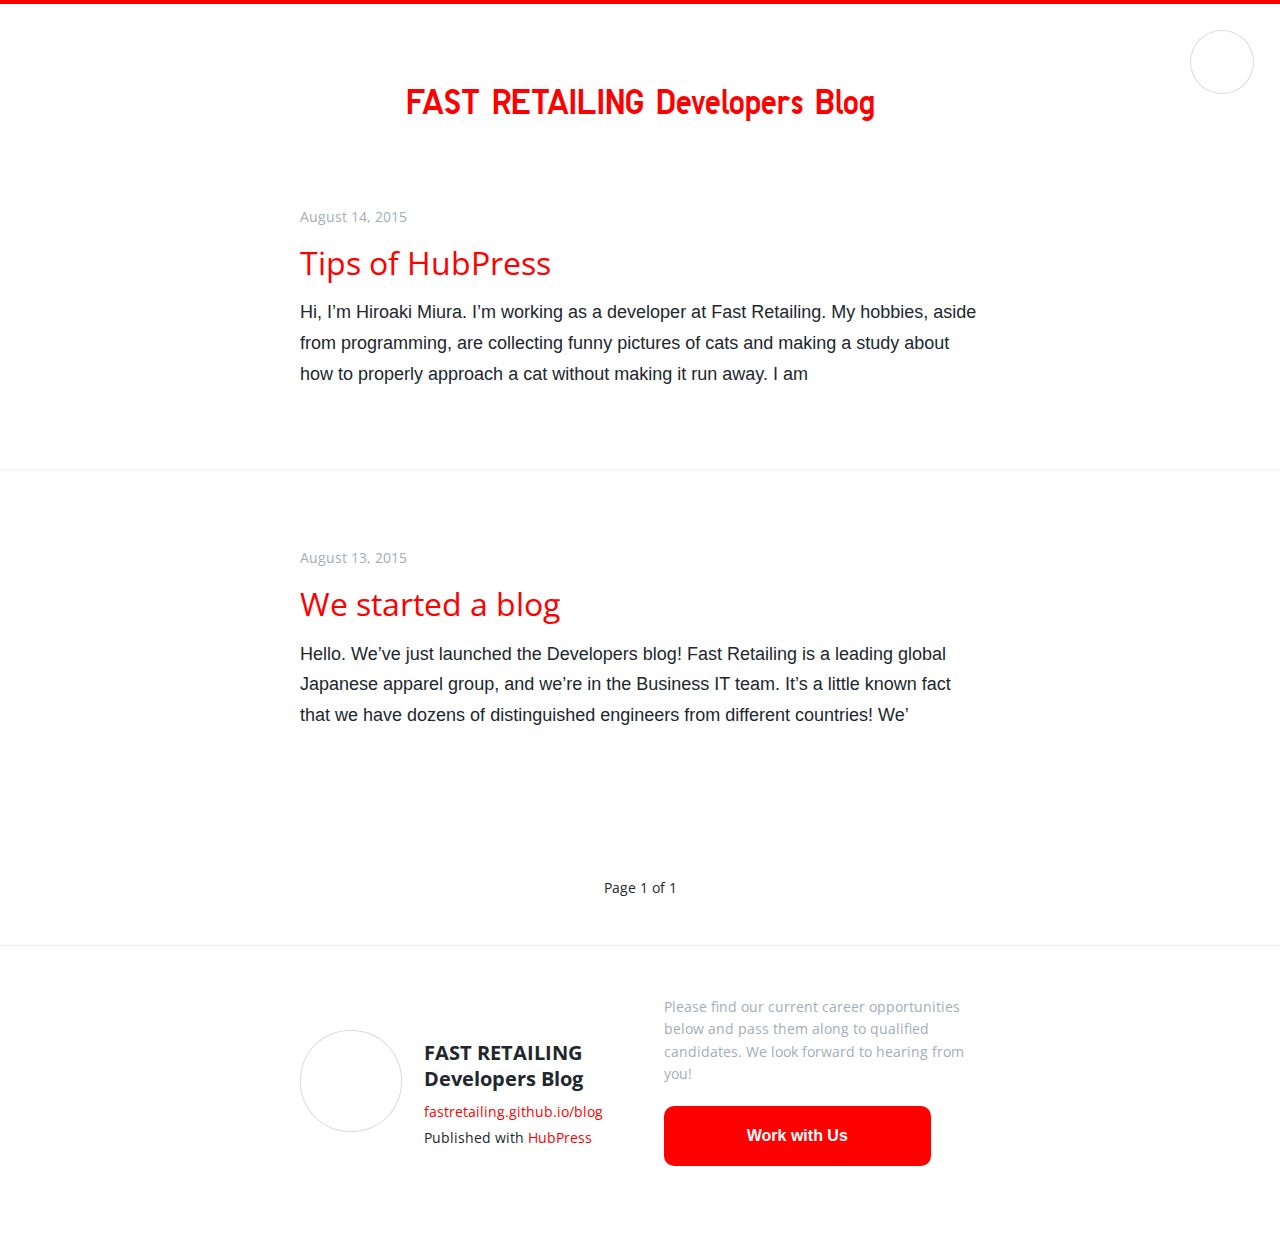
==== index.html @ e125a6b2 "Publish page-1 index" ====
<!DOCTYPE html>
<html>
<head>
    <meta charset="utf-8" />
    <meta http-equiv="X-UA-Compatible" content="IE=edge" />

    <title>FAST RETAILING Developers Blog</title>
    <meta name="description" content="Please find our current career opportunities below and pass them along to qualified candidates. We look forward to hearing from you!" />

    <meta name="HandheldFriendly" content="True" />
    <meta name="viewport" content="width=device-width, initial-scale=1.0" />

    <link rel="shortcut icon" href="//fastretailing.github.io/blog/themes/Roon/favicon.ico">

    <link rel="stylesheet" type="text/css" href="//fonts.googleapis.com/css?family=Merriweather:400,700,400italic,700italic|Open+Sans:400italic,700italic,700,400">
    <link rel="stylesheet" type="text/css" href="//fastretailing.github.io/blog/themes/Roon/assets/css/screen.css?v=1.0.0" />

    <link rel="canonical" href="https://fastretailing.github.io/blog" />
    <meta name="generator" content="Ghost ?" />
    <link rel="alternate" type="application/rss+xml" title="FAST RETAILING Developers Blog" href="https://fastretailing.github.io/blog/rss" />
    <link rel="stylesheet" href="//cdnjs.cloudflare.com/ajax/libs/highlight.js/8.4/styles/default.min.css">
</head>
<body class="home-template user ">

    
<header role="banner">
    <div class="wrap">
        <h1><a href="https://fastretailing.github.io/blog">FAST RETAILING Developers Blog</a></h1>
    </div>
</header>


<article class="post ">


    <div class="meta">
        <time datetime="2015-08-14"><a href="https://fastretailing.github.io/blog/2015/08/14/Tips-of-HubPress.html">August 14, 2015</a></time>
    </div>

    <header>
        <h1><a href="https://fastretailing.github.io/blog/2015/08/14/Tips-of-HubPress.html">Tips of HubPress</a></h1>
    </header>

    <div class="text">
        <p>Hi, I&#8217;m Hiroaki Miura. I&#8217;m working as a developer at Fast Retailing. My hobbies, aside from programming, are collecting funny pictures of cats and making a study about how to properly approach a cat without making it run away. I am</p>
        <a href="https://fastretailing.github.io/blog/2015/08/14/Tips-of-HubPress.html" class="readmore">Continue Reading</a>
    </div>
</article>

<article class="post ">


    <div class="meta">
        <time datetime="2015-08-13"><a href="https://fastretailing.github.io/blog/2015/08/13/We-started-a-blog.html">August 13, 2015</a></time>
    </div>

    <header>
        <h1><a href="https://fastretailing.github.io/blog/2015/08/13/We-started-a-blog.html">We started a blog</a></h1>
    </header>

    <div class="text">
        <p>Hello. We’ve just launched the Developers blog! Fast Retailing is a leading global Japanese apparel group, and we&#8217;re in the Business IT team. It&#8217;s a little known fact that we have dozens of distinguished engineers from different countries! We&#8217;</p>
        <a href="https://fastretailing.github.io/blog/2015/08/13/We-started-a-blog.html" class="readmore">Continue Reading</a>
    </div>
</article>

<nav class="pagination" role="navigation">
    <span class="page-number">Page 1 of 1</span>
</nav>

<footer role="contentinfo">
    <div class="inner">
        <div class="vcard">
            <!-- <a href="https://fastretailing.github.io/blog/rss" id="btn_feed" class="btn" title="Feed" target="_blank">
                <span aria-hidden="true" data-icon=")"></span>
                <strong>Feed</strong>
            </a> -->

            <a href="https://fastretailing.github.io/blog" class="photo circle">
                <span style="background-image: url('http://www.fastretailing.com/jp/images/logo_fr.gif');">
                    <img src="http://www.fastretailing.com/jp/images/logo_fr.gif" alt="FAST RETAILING Developers Blog">
                </span>
            </a>

            <div class="details">
                <h4><a href="https://fastretailing.github.io/blog" class="url n">FAST RETAILING Developers Blog</a></h4>
                <a href="https://fastretailing.github.io/blog" class="js-remove-domain-schema">https://fastretailing.github.io/blog</a><br>
                <span>Published with <a href="http://hubpress.io">HubPress</a></span>
            </div>
        </div>
        <div id="user_bio">
            <div class="inner">
                Please find our current career opportunities below and pass them along to qualified candidates. We look forward to hearing from you!
            </div>
            <button id="work_with_us_btn" onclick="location.href='http://www.fastretailing.com/employment/en_us/'">
                Work with Us
            </button>
        </div>
    </div>
</footer>


        <a href="https://fastretailing.github.io/blog" id="blog_badge">
            <span style="background-image: url('http://www.fastretailing.com/jp/images/logo_fr.gif');">FAST RETAILING Developers Blog</span>
        </a>


    <script>


        function no_schema_links () {
            var links = document.querySelectorAll('.js-remove-domain-schema');
            if (links) {
                for (i = 0; i < links.length; ++i) {
                    var link = links[i],
                        text = link.innerHTML,
                        no_schema = text.replace(/.*?:\/\//g, "");
                    link.innerHTML = no_schema;
                }
            }
        }

        window.onload = function () {
            no_schema_links();

        }
    </script>

    <script src="//cdnjs.cloudflare.com/ajax/libs/jquery/2.1.3/jquery.min.js?v="></script> <script src="//cdnjs.cloudflare.com/ajax/libs/moment.js/2.9.0/moment-with-locales.min.js?v="></script> <script src="//cdnjs.cloudflare.com/ajax/libs/highlight.js/8.4/highlight.min.js?v="></script> 
      <script type="text/javascript">
        jQuery( document ).ready(function() {
          // change date with ago
          jQuery('ago.ago').each(function(){
            var element = jQuery(this).parent();
            element.html( moment(element.text()).fromNow());
          });
        });

        hljs.initHighlightingOnLoad();      
      </script>



    <script>
    (function(i,s,o,g,r,a,m){i['GoogleAnalyticsObject']=r;i[r]=i[r]||function(){
      (i[r].q=i[r].q||[]).push(arguments)},i[r].l=1*new Date();a=s.createElement(o),
      m=s.getElementsByTagName(o)[0];a.async=1;a.src=g;m.parentNode.insertBefore(a,m)
    })(window,document,'script','//www.google-analytics.com/analytics.js','ga');

    ga('create', 'UA-494938-118', 'auto');
    ga('send', 'pageview');

    </script>

</body>
</html>
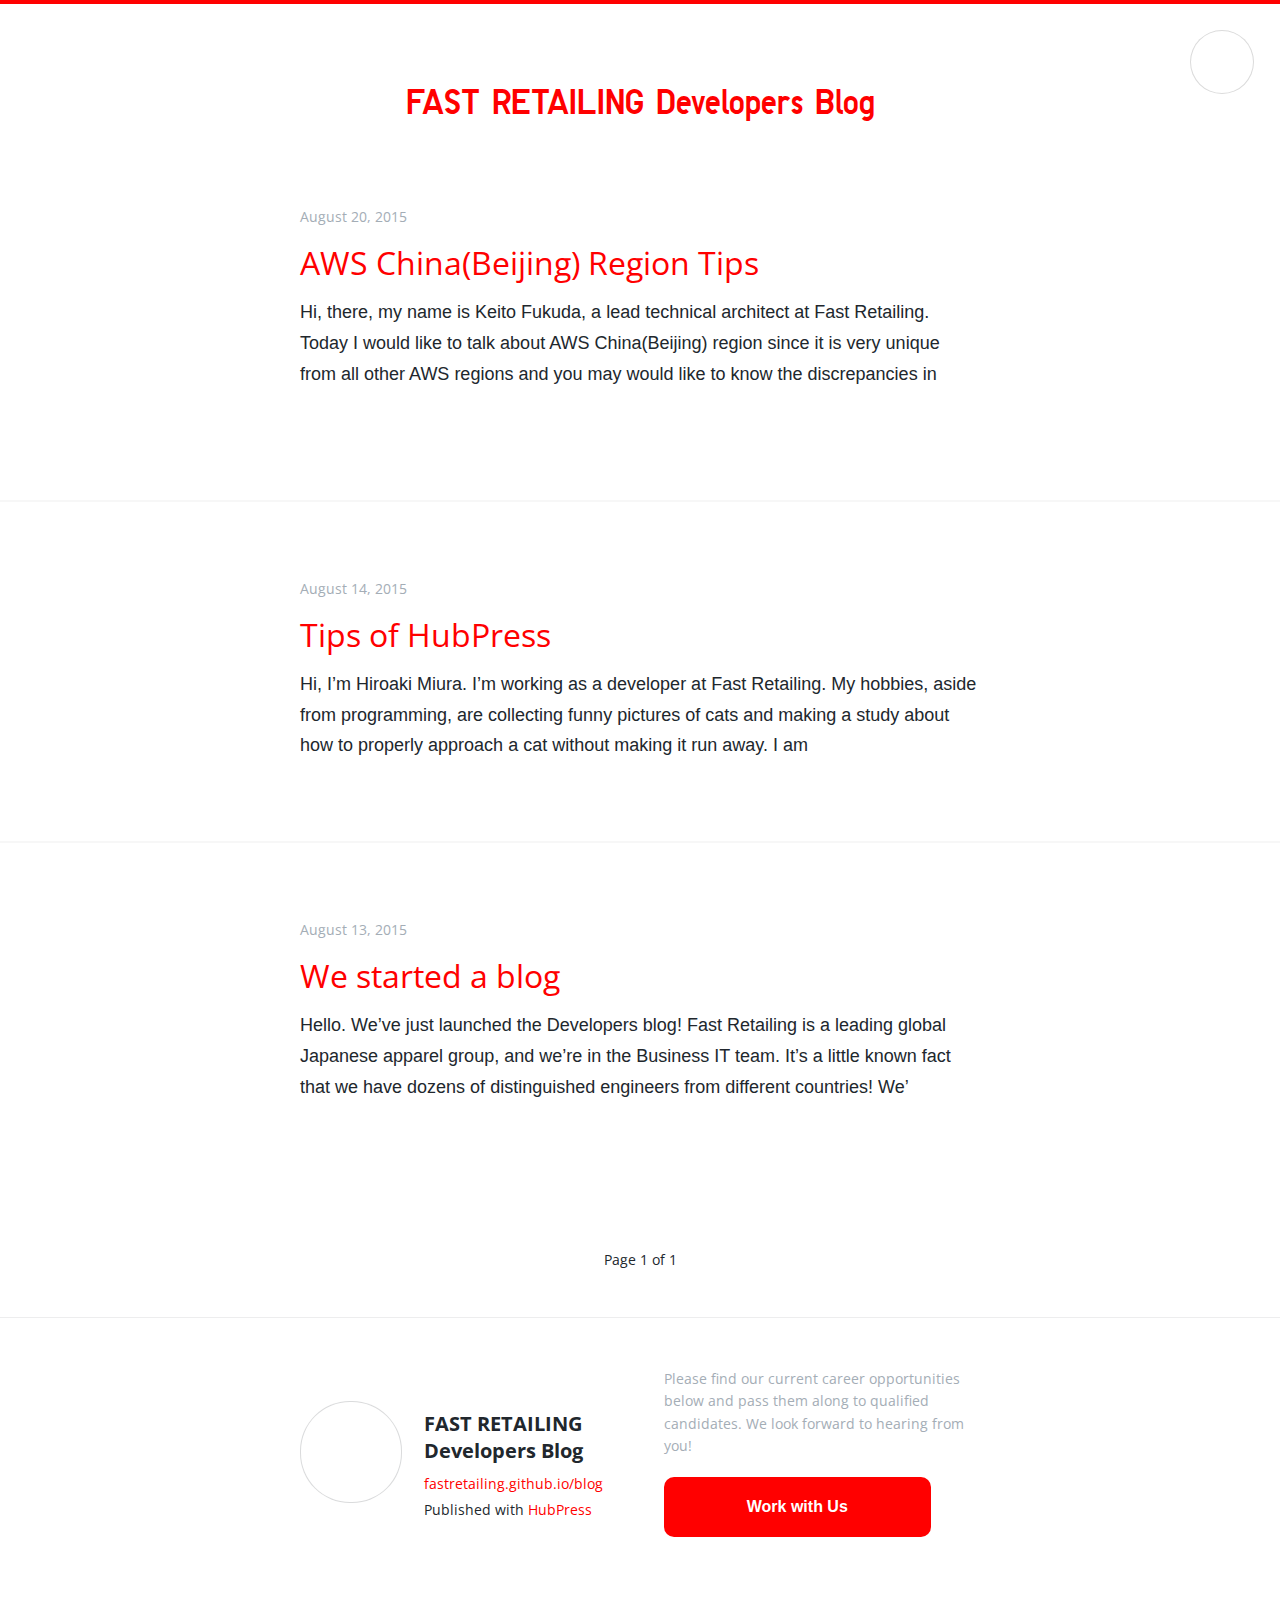
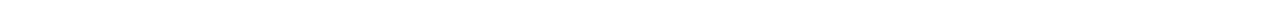
==== commit 9a4286c2: "Publish page-1 index" ====
--- a/index.html
+++ b/index.html
@@ -29,6 +29,23 @@
     </div>
 </header>
 
+
+<article class="post ">
+
+
+    <div class="meta">
+        <time datetime="2015-08-20"><a href="https://fastretailing.github.io/blog2015-8-20-AWS-ChinaBeijing-Region-Tips.adoc">August 20, 2015</a></time>
+    </div>
+
+    <header>
+        <h1><a href="https://fastretailing.github.io/blog2015-8-20-AWS-ChinaBeijing-Region-Tips.adoc">AWS China(Beijing) Region Tips</a></h1>
+    </header>
+
+    <div class="text">
+        <p>Hi, there, my name is Keito Fukuda, a lead technical architect at Fast Retailing. Today I would like to talk about AWS China(Beijing) region since it is very unique from all other AWS regions and you may would like to know the discrepancies in</p>
+        <a href="https://fastretailing.github.io/blog2015-8-20-AWS-ChinaBeijing-Region-Tips.adoc" class="readmore">Continue Reading</a>
+    </div>
+</article>
 
 <article class="post ">
 
@@ -92,7 +109,7 @@
             <div class="inner">
                 Please find our current career opportunities below and pass them along to qualified candidates. We look forward to hearing from you!
             </div>
-            <button id="work_with_us_btn" onclick="location.href='http://www.fastretailing.com/employment/en_us/'">
+            <button id="work_with_us_btn" onclick="location.href='http://www.fastretailing.com/employment/ja/fastretailing/jp/career/it/'">
                 Work with Us
             </button>
         </div>
@@ -147,7 +164,7 @@
       m=s.getElementsByTagName(o)[0];a.async=1;a.src=g;m.parentNode.insertBefore(a,m)
     })(window,document,'script','//www.google-analytics.com/analytics.js','ga');
 
-    ga('create', 'UA-494938-118', 'auto');
+    ga('create', 'UA-66410914-1', 'auto');
     ga('send', 'pageview');
 
     </script>
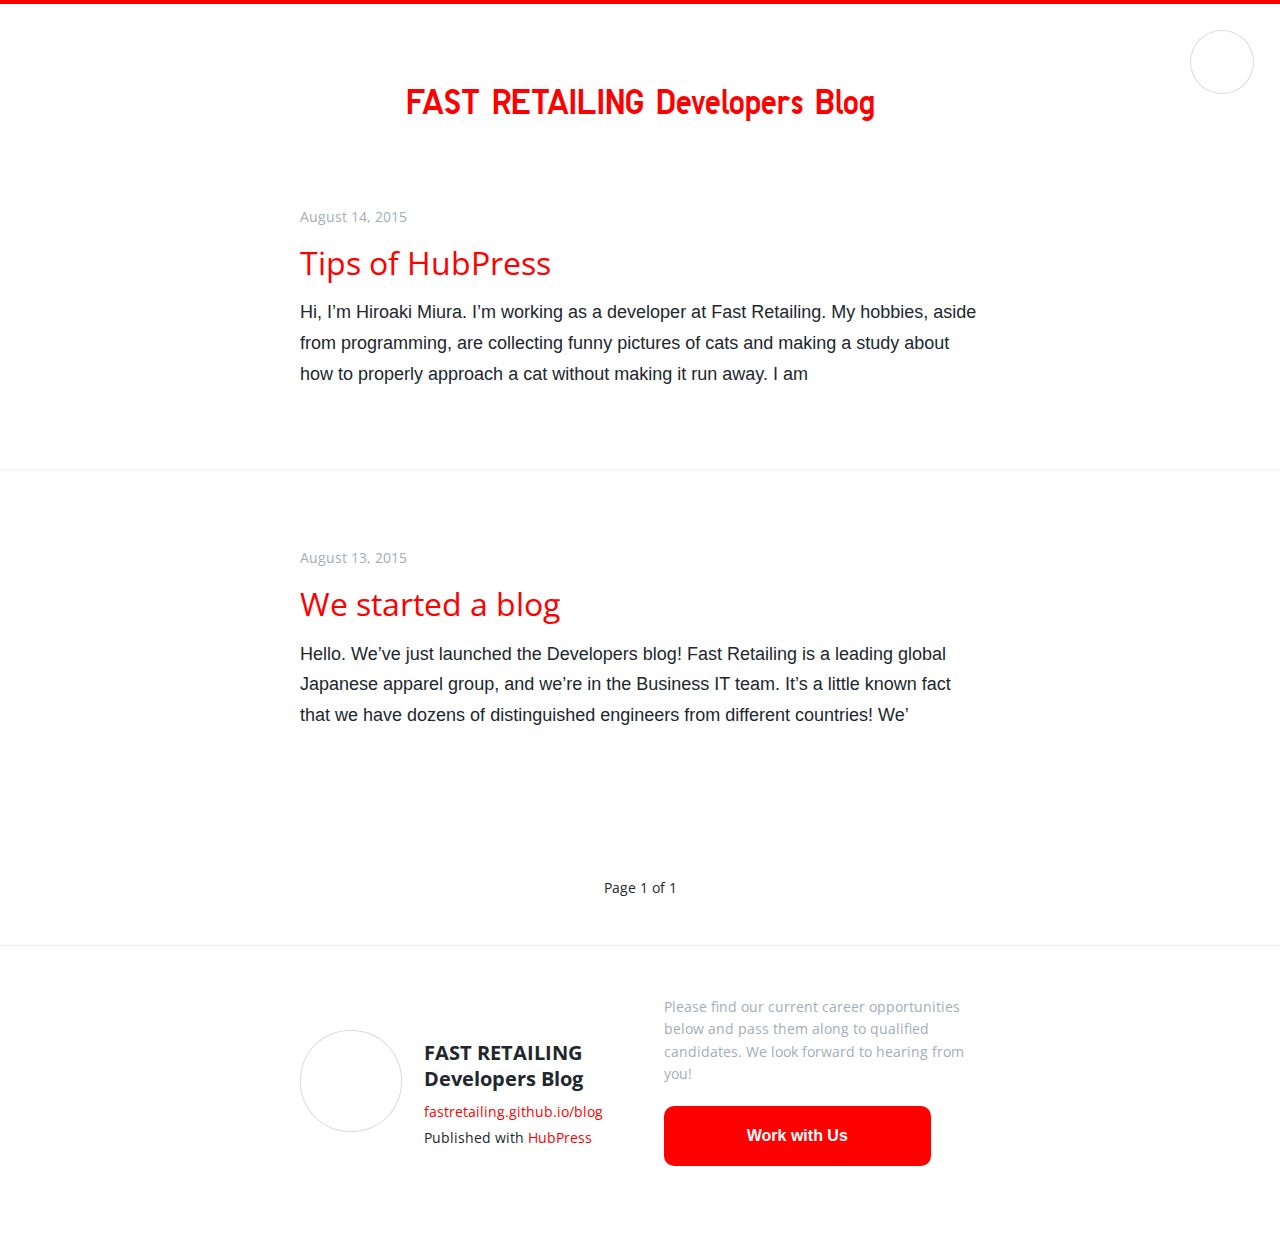
==== commit 74f5c4ba: "Publish page-1 index" ====
--- a/index.html
+++ b/index.html
@@ -29,23 +29,6 @@
     </div>
 </header>
 
-
-<article class="post ">
-
-
-    <div class="meta">
-        <time datetime="2015-08-20"><a href="https://fastretailing.github.io/blog2015-8-20-AWS-ChinaBeijing-Region-Tips.adoc">August 20, 2015</a></time>
-    </div>
-
-    <header>
-        <h1><a href="https://fastretailing.github.io/blog2015-8-20-AWS-ChinaBeijing-Region-Tips.adoc">AWS China(Beijing) Region Tips</a></h1>
-    </header>
-
-    <div class="text">
-        <p>Hi, there, my name is Keito Fukuda, a lead technical architect at Fast Retailing. Today I would like to talk about AWS China(Beijing) region since it is very unique from all other AWS regions and you may would like to know the discrepancies in</p>
-        <a href="https://fastretailing.github.io/blog2015-8-20-AWS-ChinaBeijing-Region-Tips.adoc" class="readmore">Continue Reading</a>
-    </div>
-</article>
 
 <article class="post ">
 
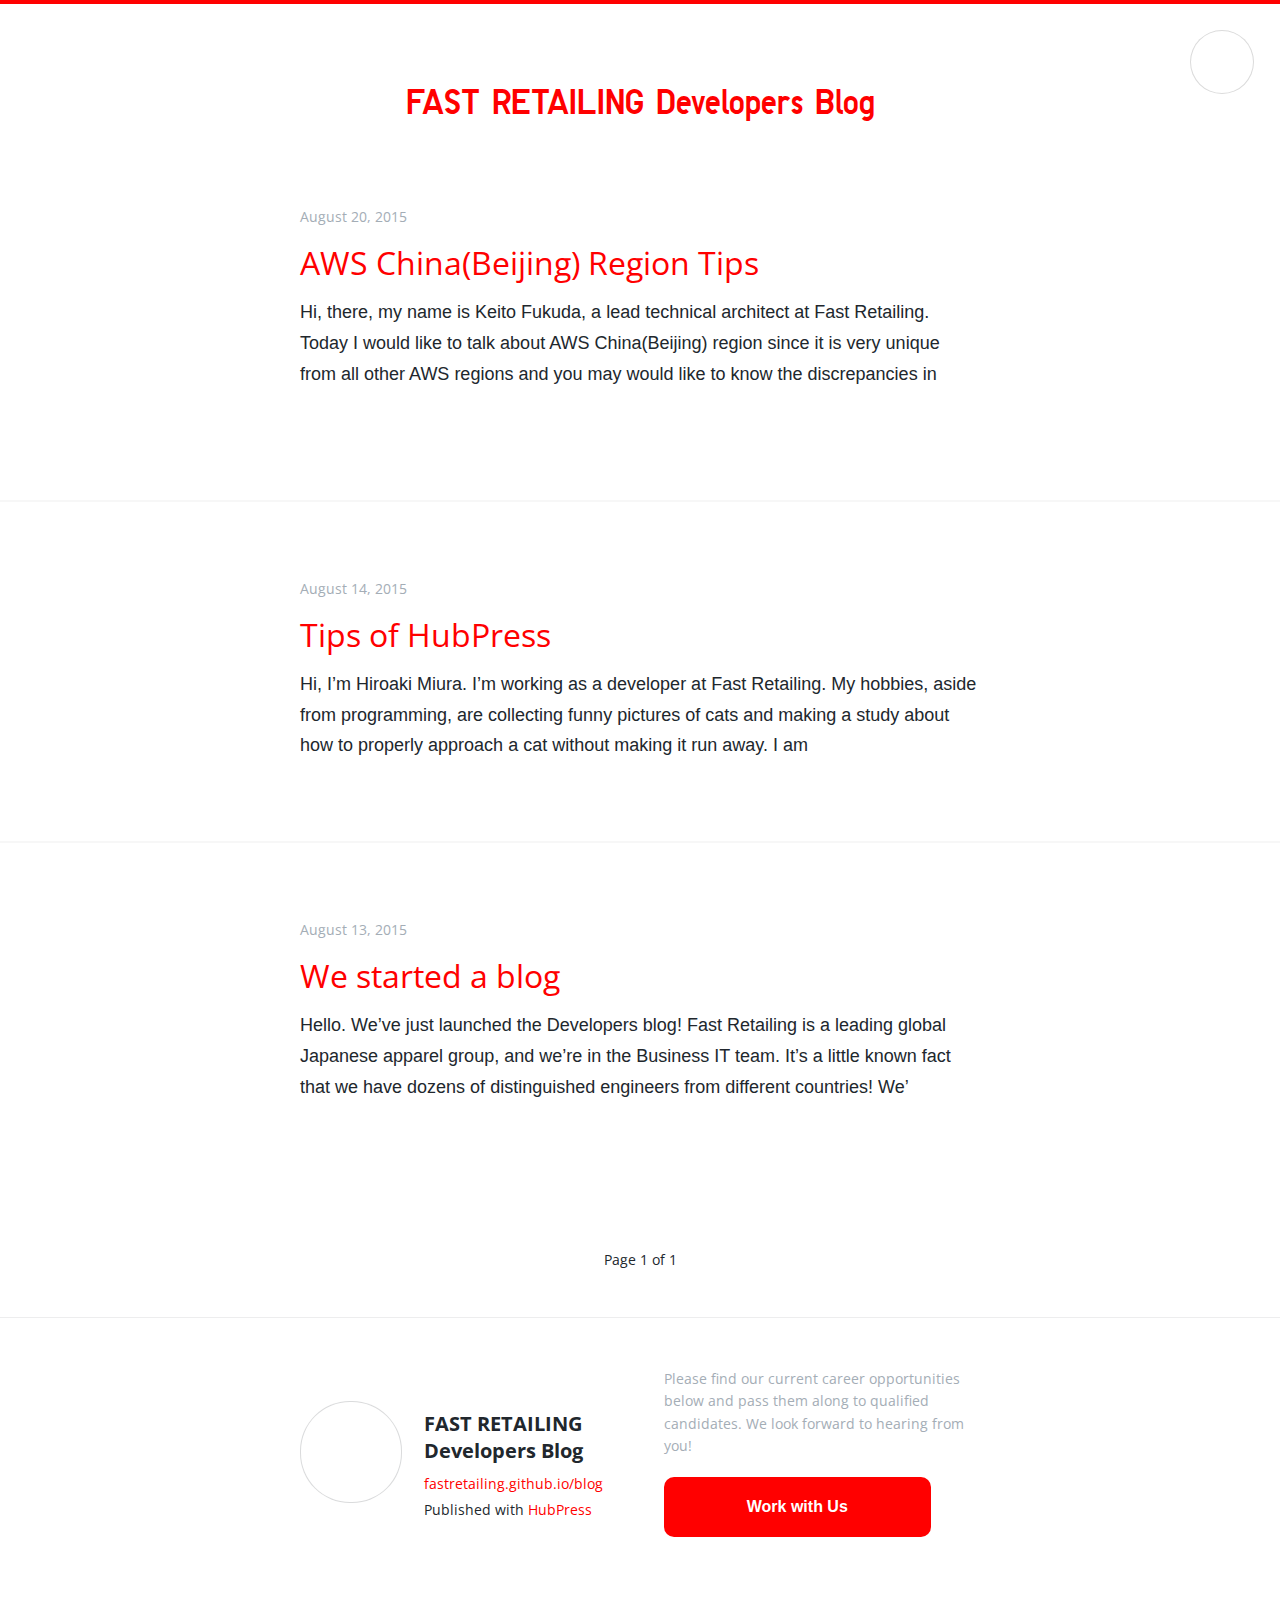
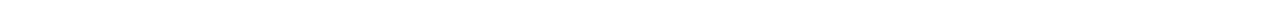
==== commit ad3ba302: "Publish page-1 index" ====
--- a/index.html
+++ b/index.html
@@ -29,6 +29,23 @@
     </div>
 </header>
 
+
+<article class="post ">
+
+
+    <div class="meta">
+        <time datetime="2015-08-20"><a href="https://fastretailing.github.io/blog2015-8-20-AWS-ChinaBeijing-Region-Tips.adoc">August 20, 2015</a></time>
+    </div>
+
+    <header>
+        <h1><a href="https://fastretailing.github.io/blog2015-8-20-AWS-ChinaBeijing-Region-Tips.adoc">AWS China(Beijing) Region Tips</a></h1>
+    </header>
+
+    <div class="text">
+        <p>Hi, there, my name is Keito Fukuda, a lead technical architect at Fast Retailing. Today I would like to talk about AWS China(Beijing) region since it is very unique from all other AWS regions and you may would like to know the discrepancies in</p>
+        <a href="https://fastretailing.github.io/blog2015-8-20-AWS-ChinaBeijing-Region-Tips.adoc" class="readmore">Continue Reading</a>
+    </div>
+</article>
 
 <article class="post ">
 
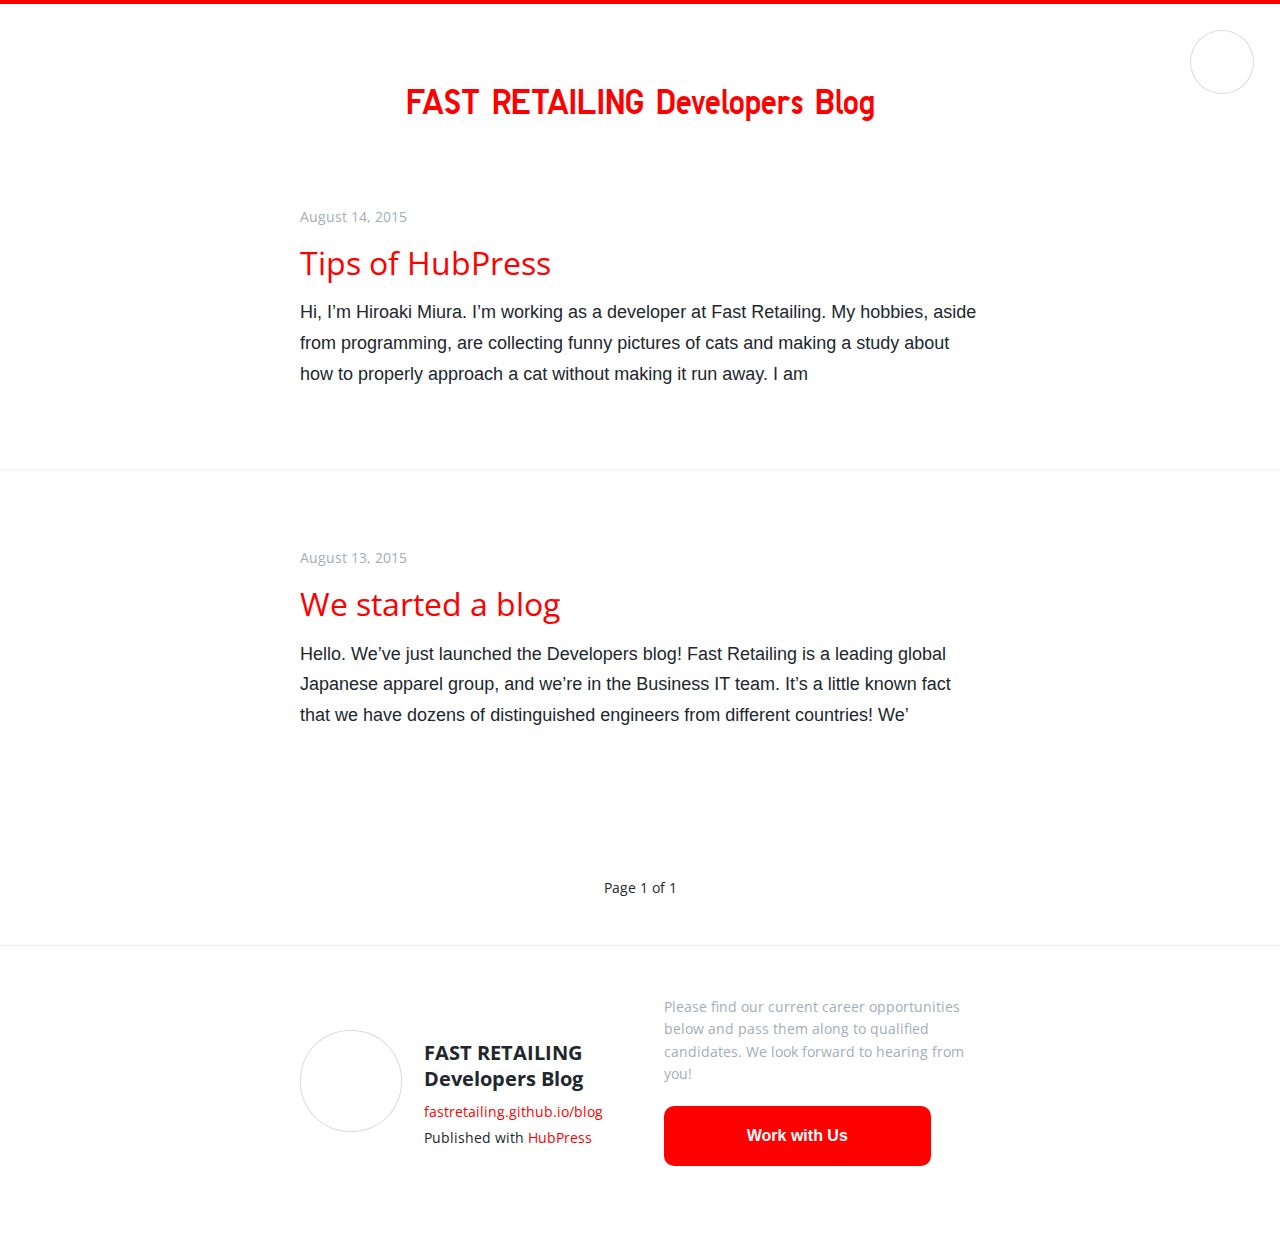
==== commit bdfee064: "Publish page-1 index" ====
--- a/index.html
+++ b/index.html
@@ -29,23 +29,6 @@
     </div>
 </header>
 
-
-<article class="post ">
-
-
-    <div class="meta">
-        <time datetime="2015-08-20"><a href="https://fastretailing.github.io/blog2015-8-20-AWS-ChinaBeijing-Region-Tips.adoc">August 20, 2015</a></time>
-    </div>
-
-    <header>
-        <h1><a href="https://fastretailing.github.io/blog2015-8-20-AWS-ChinaBeijing-Region-Tips.adoc">AWS China(Beijing) Region Tips</a></h1>
-    </header>
-
-    <div class="text">
-        <p>Hi, there, my name is Keito Fukuda, a lead technical architect at Fast Retailing. Today I would like to talk about AWS China(Beijing) region since it is very unique from all other AWS regions and you may would like to know the discrepancies in</p>
-        <a href="https://fastretailing.github.io/blog2015-8-20-AWS-ChinaBeijing-Region-Tips.adoc" class="readmore">Continue Reading</a>
-    </div>
-</article>
 
 <article class="post ">
 
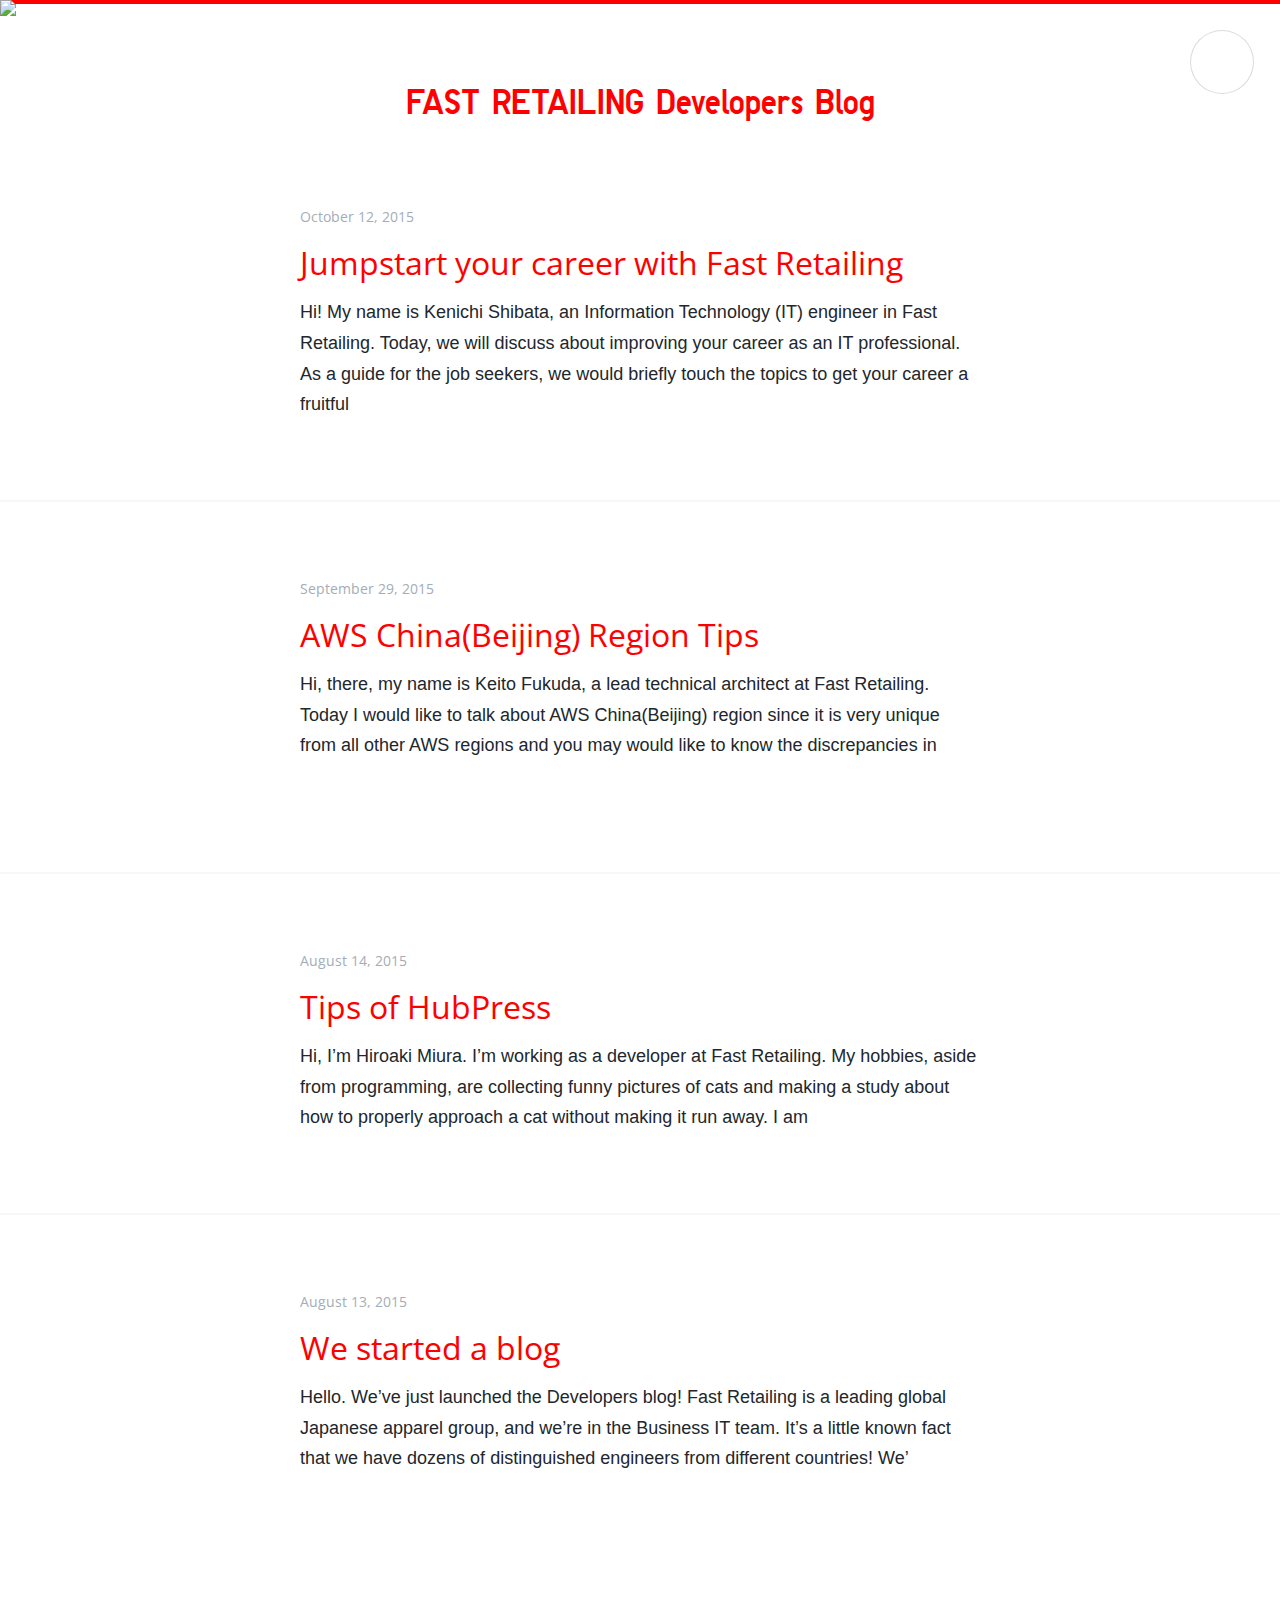
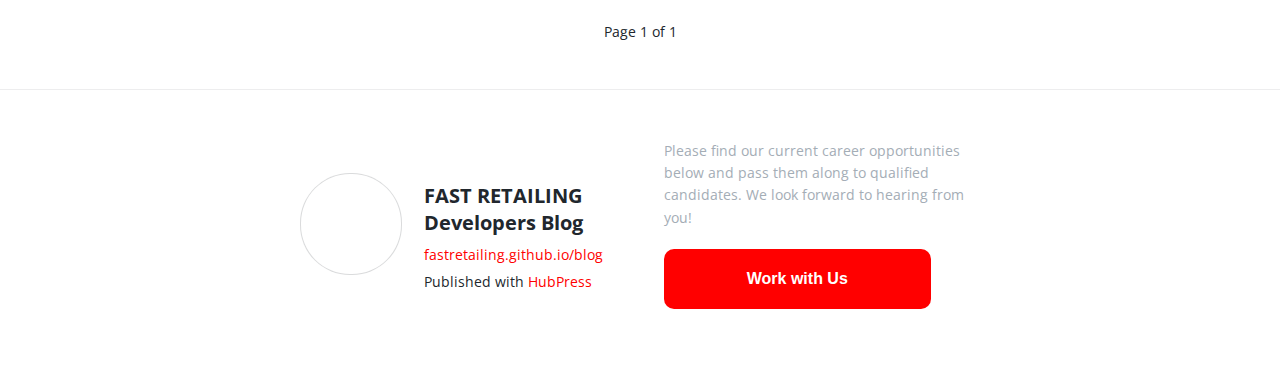
==== commit 2d9214a2: "added reactive manifesto ribbon" ====
--- a/index.html
+++ b/index.html
@@ -22,13 +22,48 @@
 </head>
 <body class="home-template user ">
 
-    
+<a href="http://www.reactivemanifesto.org/"> <img style="border: 0; position: fixed; left: 0; top:0; z-index: 9000" src="//d379ifj7s9wntv.cloudfront.net/reactivemanifesto/images/ribbons/we-are-reactive-blue-left.png"> </a>
+
 <header role="banner">
     <div class="wrap">
         <h1><a href="https://fastretailing.github.io/blog">FAST RETAILING Developers Blog</a></h1>
     </div>
 </header>
 
+
+<article class="post ">
+
+
+    <div class="meta">
+        <time datetime="2015-10-12"><a href="https://fastretailing.github.io/blog/2015/10/12/Jumpstart-your-career-with-Fast-Retailing.html">October 12, 2015</a></time>
+    </div>
+
+    <header>
+        <h1><a href="https://fastretailing.github.io/blog/2015/10/12/Jumpstart-your-career-with-Fast-Retailing.html">Jumpstart your career with Fast Retailing</a></h1>
+    </header>
+
+    <div class="text">
+        <p>Hi! My name is Kenichi Shibata, an Information Technology (IT) engineer in Fast Retailing. Today, we will discuss about improving your career as an IT professional. As a guide for the job seekers, we would briefly touch the topics to get your career a fruitful</p>
+        <a href="https://fastretailing.github.io/blog/2015/10/12/Jumpstart-your-career-with-Fast-Retailing.html" class="readmore">Continue Reading</a>
+    </div>
+</article>
+
+<article class="post ">
+
+
+    <div class="meta">
+        <time datetime="2015-09-29"><a href="https://fastretailing.github.io/blog/2015/09/29/AWS-ChinaBeijing-Region-Tips.html">September 29, 2015</a></time>
+    </div>
+
+    <header>
+        <h1><a href="https://fastretailing.github.io/blog/2015/09/29/AWS-ChinaBeijing-Region-Tips.html">AWS China(Beijing) Region Tips</a></h1>
+    </header>
+
+    <div class="text">
+        <p>Hi, there, my name is Keito Fukuda, a lead technical architect at Fast Retailing. Today I would like to talk about AWS China(Beijing) region since it is very unique from all other AWS regions and you may would like to know the discrepancies in</p>
+        <a href="https://fastretailing.github.io/blog/2015/09/29/AWS-ChinaBeijing-Region-Tips.html" class="readmore">Continue Reading</a>
+    </div>
+</article>
 
 <article class="post ">
 
@@ -126,7 +161,7 @@
         }
     </script>
 
-    <script src="//cdnjs.cloudflare.com/ajax/libs/jquery/2.1.3/jquery.min.js?v="></script> <script src="//cdnjs.cloudflare.com/ajax/libs/moment.js/2.9.0/moment-with-locales.min.js?v="></script> <script src="//cdnjs.cloudflare.com/ajax/libs/highlight.js/8.4/highlight.min.js?v="></script> 
+    <script src="//cdnjs.cloudflare.com/ajax/libs/jquery/2.1.3/jquery.min.js?v="></script> <script src="//cdnjs.cloudflare.com/ajax/libs/moment.js/2.9.0/moment-with-locales.min.js?v="></script> <script src="//cdnjs.cloudflare.com/ajax/libs/highlight.js/8.4/highlight.min.js?v="></script>
       <script type="text/javascript">
         jQuery( document ).ready(function() {
           // change date with ago
@@ -136,7 +171,7 @@
           });
         });
 
-        hljs.initHighlightingOnLoad();      
+        hljs.initHighlightingOnLoad();
       </script>
 
 
